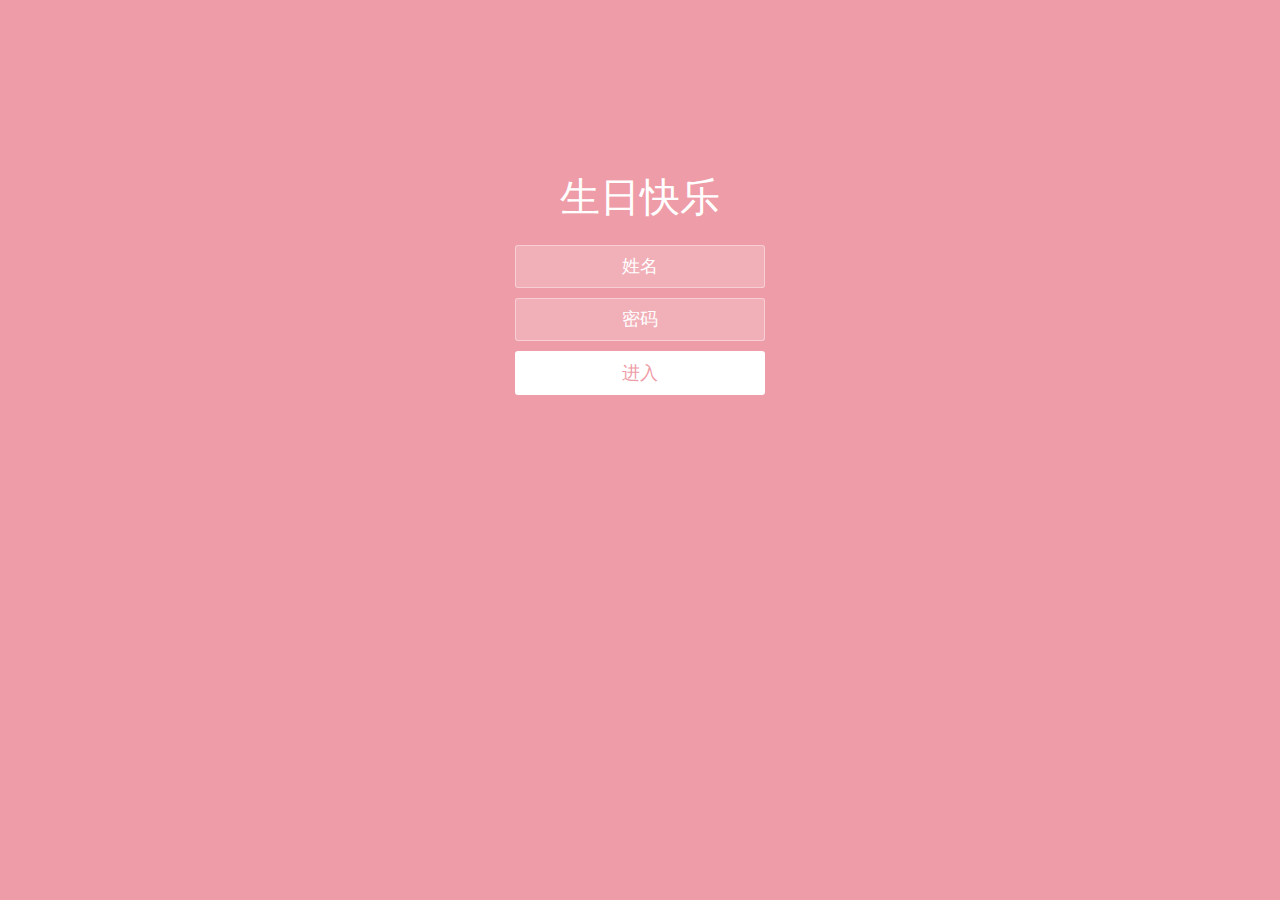
==== index.html @ 79999a37 "first commit" ====
<!DOCTYPE html>
<html lang="zh">
  <head>
    <meta charset="UTF-8" />
    <meta http-equiv="X-UA-Compatible" content="IE=edge,chrome=1" />
    <meta name="viewport" content="width=device-width, initial-scale=1.0" />
    <title>QianQian, Happy Birthday</title>
    <link rel="stylesheet" type="text/css" href="css/index.css" />
  </head>
  <body>
    <div class="htmleaf-container">
      <div class="wrapper">
        <div class="container">
          <h1>生日快乐</h1>

          <form class="form">
            <input
              id="userName"
              name="userName"
              type="text"
              placeholder="姓名"
            />
            <input id="pwd" name="pwd" type="password" placeholder="密码" />
            <button type="button" id="login-button">进入</button>
          </form>
        </div>
        <ul class="bg-bubbles">
          <li>
            <img src="./img/timg.gif" style="width: 100%; height: 100%" />
          </li>
          <li>
            <img src="./img/timg.gif" style="width: 100%; height: 100%" />
          </li>
          <li>
            <img src="./img/timg.gif" style="width: 100%; height: 100%" />
          </li>
          <li>
            <img src="./img/timg.gif" style="width: 100%; height: 100%" />
          </li>
          <li>
            <img src="./img/timg.gif" style="width: 100%; height: 100%" />
          </li>
          <li>
            <img src="./img/timg.gif" style="width: 100%; height: 100%" />
          </li>
          <li>
            <img src="./img/timg.gif" style="width: 100%; height: 100%" />
          </li>
          <li>
            <img src="./img/timg.gif" style="width: 100%; height: 100%" />
          </li>
          <li>
            <img src="./img/timg.gif" style="width: 100%; height: 100%" />
          </li>
          <li>
            <img src="./img/timg.gif" style="width: 100%; height: 100%" />
          </li>
        </ul>
      </div>
    </div>
    <script src="js/jquery.js" type="text/javascript"></script>
    <script src="js/index.js" type="text/javascript"></script>
  </body>
</html>
---- css/index.css ----
* {
  box-sizing: border-box;
  margin: 0;
  padding: 0;
  font-weight: 300;
}

body {
  font-family: "Microsoft YaHei";
  color: white;
  font-weight: 300;
}

body ::-webkit-input-placeholder {
  /* WebKit browsers */
  font-family: "Microsoft YaHei";
  color: white;
  font-weight: 300;
}

body :-moz-placeholder {
  /* Mozilla Firefox 4 to 18 */
  font-family: "Microsoft YaHei";
  color: white;
  opacity: 1;
  font-weight: 300;
}

body ::-moz-placeholder {
  /* Mozilla Firefox 19+ */
  font-family: "Microsoft YaHei";
  color: white;
  opacity: 1;
  font-weight: 300;
}

body :-ms-input-placeholder {
  /* Internet Explorer 10+ */
  font-family: "Microsoft YaHei";
  color: white;
  font-weight: 300;
}

.wrapper {
  background: #ee9ca7;
  background: -webkit-linear-gradient(top left, #ee9ca7 0%, #ee9ca7 100%);
  background: linear-gradient(to bottom right, #ee9ca7 0%, #ee9ca7 100%);
  background-color: rgba(255, 255, 255, 0.9);
  position: absolute;
  top: 0;
  left: 0;
  width: 100%;
  height: 100%;
  overflow: hidden;

}

.wrapper.form-success .container h1 {
  -webkit-transform: translateY(85px);
  -ms-transform: translateY(85px);
  transform: translateY(85px);
}

.container {
  max-width: 600px;
  margin: 0 auto;
  margin-top: 7%;
  padding: 80px 0;
  height: 400px;
  text-align: center;
}

.container h1 {
  font-size: 40px;
  -webkit-transition-duration: 1s;
  transition-duration: 1s;
  -webkit-transition-timing-function: ease-in-put;
  transition-timing-function: ease-in-put;
  font-weight: 200;
}

form {
  padding: 20px 0;
  position: relative;
  z-index: 2;
}

form input {
  -webkit-appearance: none;
  -moz-appearance: none;
  appearance: none;
  outline: 0;
  border: 1px solid rgba(255, 255, 255, 0.4);
  background-color: rgba(255, 255, 255, 0.2);
  width: 250px;
  border-radius: 3px;
  padding: 10px 15px;
  margin: 0 auto 10px auto;
  display: block;
  text-align: center;
  font-family: "Microsoft YaHei";
  font-size: 18px;
  color: white;
  -webkit-transition-duration: 0.25s;
  transition-duration: 0.25s;
  font-weight: 300;
}

form input:hover {
  background-color: rgba(255, 255, 255, 0.4);
}

form input:focus {
  background-color: white;
  width: 300px;
  color: #ee9ca7;
}

form button {
  -webkit-appearance: none;
  -moz-appearance: none;
  appearance: none;
  outline: 0;
  background-color: white;
  font-family: "Microsoft YaHei";
  border: 0;
  padding: 10px 15px;
  color: #ee9ca7;
  border-radius: 3px;
  width: 250px;
  cursor: pointer;
  font-size: 18px;
  -webkit-transition-duration: 0.25s;
  transition-duration: 0.25s;
}

form button:hover {
  background-color: #f5f7f9;
}

.bg-bubbles {
  position: absolute;
  top: 0;
  left: 0;
  width: 100%;
  height: 100%;
  z-index: 1;
}

.bg-bubbles li {
  position: absolute;
  list-style: none;
  display: block;
  width: 40px;
  height: 40px;
  background-color: rgba(255, 255, 255, 0.15);
  bottom: -160px;
  -webkit-animation: square 30s infinite;
  animation: square 30s infinite;
  -webkit-transition-timing-function: linear;
  transition-timing-function: linear;
}

.bg-bubbles li:nth-child(1) {
  left: 10%;
}

.bg-bubbles li:nth-child(2) {
  left: 20%;
  width: 80px;
  height: 80px;
  -webkit-animation-delay: 2s;
  animation-delay: 2s;
  -webkit-animation-duration: 17s;
  animation-duration: 17s;
}

.bg-bubbles li:nth-child(3) {
  left: 25%;
  -webkit-animation-delay: 4s;
  animation-delay: 4s;
}

.bg-bubbles li:nth-child(4) {
  left: 40%;
  width: 60px;
  height: 60px;
  -webkit-animation-duration: 22s;
  animation-duration: 22s;
  background-color: rgba(255, 255, 255, 0.25);
}

.bg-bubbles li:nth-child(5) {
  left: 70%;
}

.bg-bubbles li:nth-child(6) {
  left: 80%;
  width: 120px;
  height: 120px;
  -webkit-animation-delay: 3s;
  animation-delay: 3s;
  background-color: rgba(255, 255, 255, 0.2);
}

.bg-bubbles li:nth-child(7) {
  left: 32%;
  width: 160px;
  height: 160px;
  -webkit-animation-delay: 7s;
  animation-delay: 7s;
}

.bg-bubbles li:nth-child(8) {
  left: 55%;
  width: 20px;
  height: 20px;
  -webkit-animation-delay: 15s;
  animation-delay: 15s;
  -webkit-animation-duration: 40s;
  animation-duration: 40s;
}

.bg-bubbles li:nth-child(9) {
  left: 25%;
  width: 10px;
  height: 10px;
  -webkit-animation-delay: 2s;
  animation-delay: 2s;
  -webkit-animation-duration: 40s;
  animation-duration: 40s;
  background-color: rgba(255, 255, 255, 0.3);
}

.bg-bubbles li:nth-child(10) {
  left: 90%;
  width: 160px;
  height: 160px;
  -webkit-animation-delay: 11s;
  animation-delay: 11s;
}

@-webkit-keyframes square {
  0% {
    -webkit-transform: translateY(0);
    transform: translateY(0);
  }

  100% {
    -webkit-transform: translateY(-900px) rotate(600deg);
    transform: translateY(-900px) rotate(600deg);
  }
}

@keyframes square {
  0% {
    -webkit-transform: translateY(0);
    transform: translateY(0);
  }

  100% {
    -webkit-transform: translateY(-900px) rotate(600deg);
    transform: translateY(-900px) rotate(600deg);
  }
}
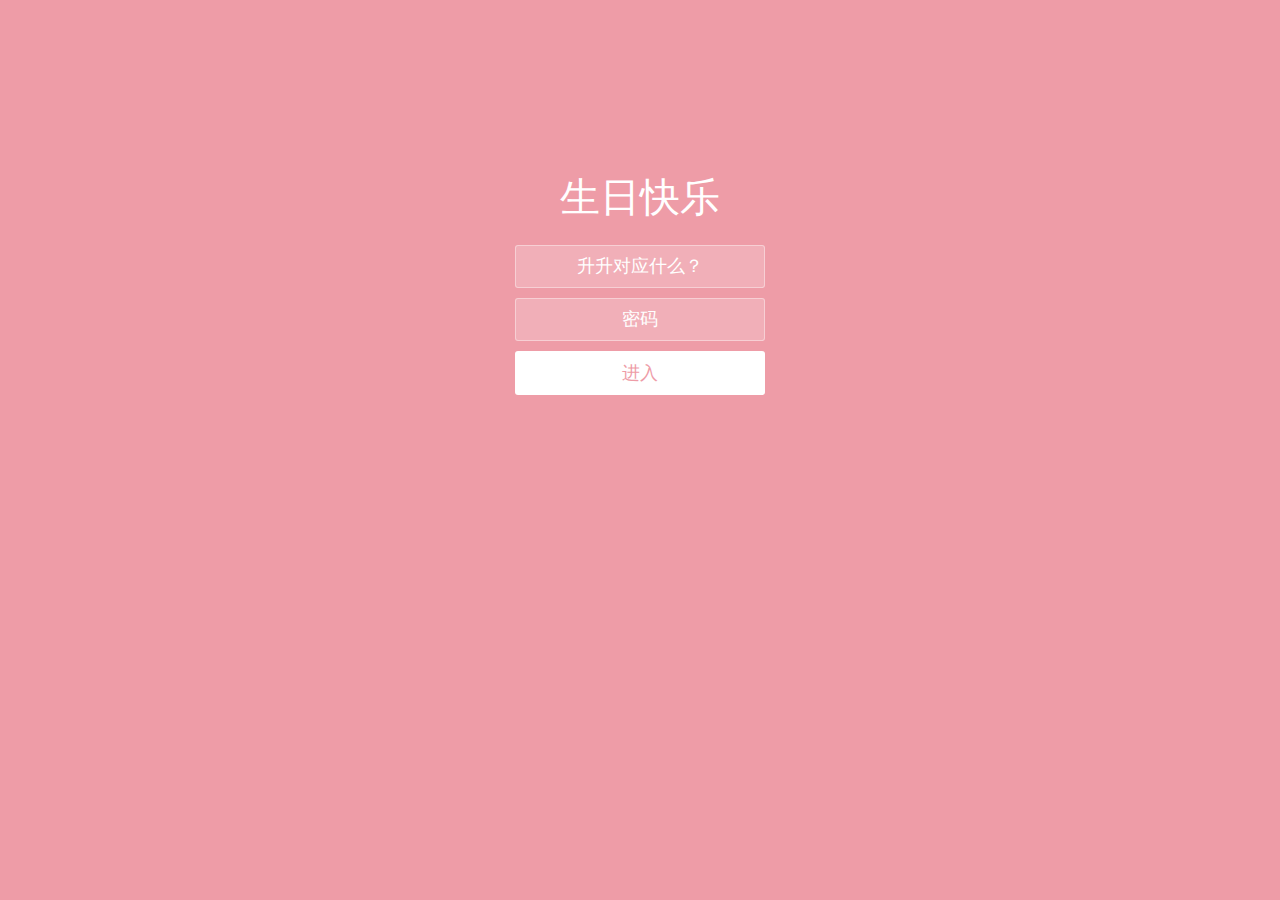
==== commit 1bbc6715: "feat: 功能完成" ====
--- a/index.html
+++ b/index.html
@@ -5,6 +5,7 @@
     <meta http-equiv="X-UA-Compatible" content="IE=edge,chrome=1" />
     <meta name="viewport" content="width=device-width, initial-scale=1.0" />
     <title>QianQian, Happy Birthday</title>
+    <link rel="icon" href="img/icon.jpg" type="image/x-icon" />
     <link rel="stylesheet" type="text/css" href="css/index.css" />
   </head>
   <body>
@@ -18,7 +19,7 @@
               id="userName"
               name="userName"
               type="text"
-              placeholder="姓名"
+              placeholder="升升对应什么？"
             />
             <input id="pwd" name="pwd" type="password" placeholder="密码" />
             <button type="button" id="login-button">进入</button>
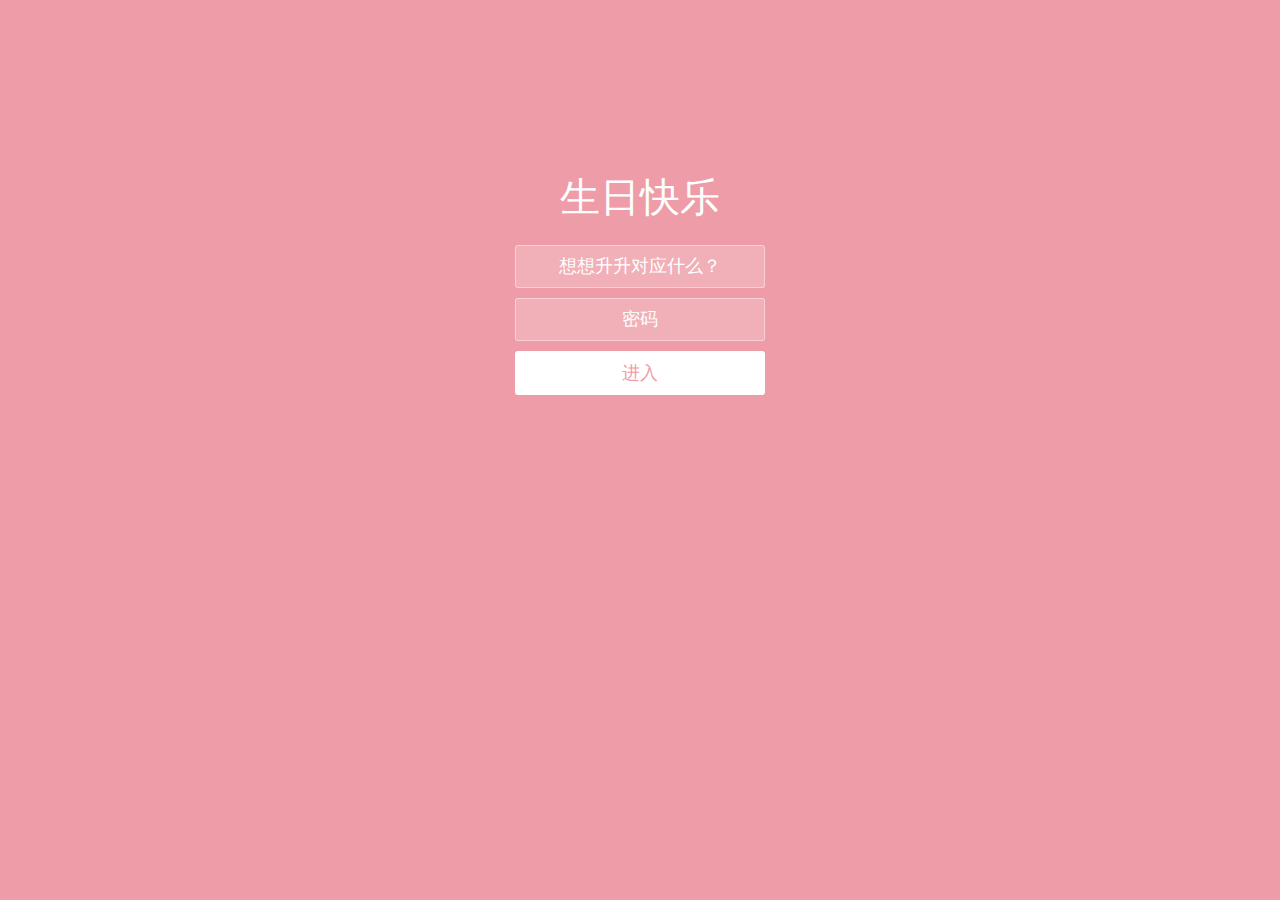
==== commit b29d6395: "fix: 小细节修改" ====
--- a/index.html
+++ b/index.html
@@ -19,7 +19,7 @@
               id="userName"
               name="userName"
               type="text"
-              placeholder="升升对应什么？"
+              placeholder="想想升升对应什么？"
             />
             <input id="pwd" name="pwd" type="password" placeholder="密码" />
             <button type="button" id="login-button">进入</button>
